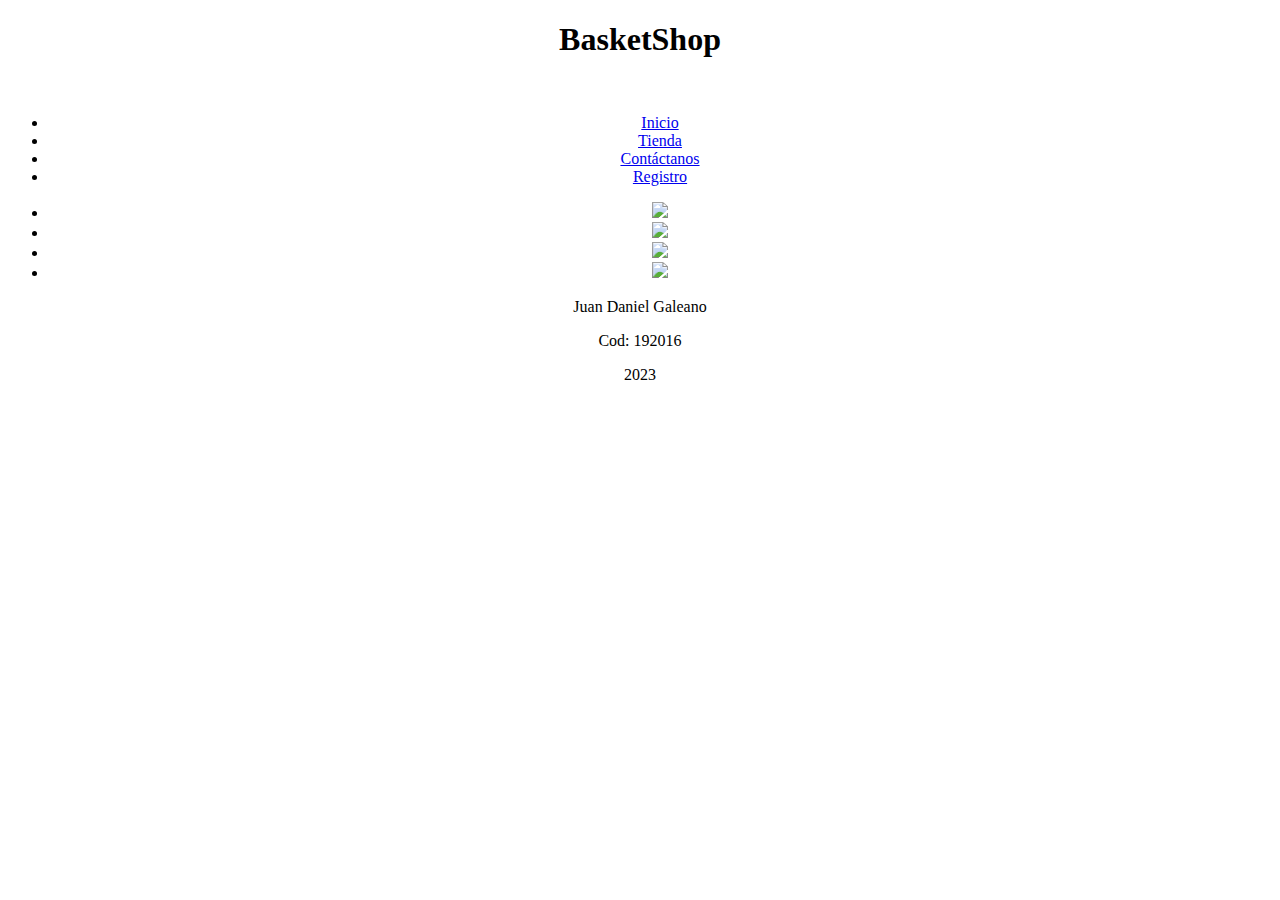
==== index.html @ 149e175b "Agregando archivo index" ====
<!DOCTYPE html>
<html lang="en">
<head>
    <meta charset="UTF-8">
    <meta http-equiv="X-UA-Compatible" content="IE=edge">
    <meta name="viewport" content="width=device-width, initial-scale=1.0">
    <link rel="stylesheet" href="css/style.css">
    <link rel="preconnect" href="https://fonts.googleapis.com">
    <link rel="preconnect" href="https://fonts.gstatic.com" crossorigin>
    <link href="https://fonts.googleapis.com/css2?family=Open+Sans:wght@300&display=swap" rel="stylesheet">
    <meta name="keywords" content="basketshp, tienda, tienda de jerseys, tienda de baloncesto, camisetas de baloncesto">
    <link name="author" href="https://www.linkedin.com/in/juan-daniel-galeano-navarro-47859b270/">
    <link rel="icon" href="img/index.png" type="image/png">
    <title>BasketShop</title>
    
</head>
<body>
<!--Menu de opciones-->
    <header align="center"><h1 class="titulo">BasketShop</h1><br>
        <div id="menu">
            <ul>
                <li><a href="index.html">Inicio</a></li>
                <li><a href="html/tienda.html">Tienda</a></li>
                <li><a href="html/contacto.html">Contáctanos</a></li>
                <li><a href="html/formularios.html">Registro</a></li>
            </ul>
        </div>
</header>
<!---SLIDER DE FOTOS-->
<div class="slider" align="center">
    <ul>
        <li>
            <img src="img/lakers.png">
        </li>
        <li>
            <img src="img/milkaukee.png">
        </li>
        <li>
            <img src="img/nets.png">
        </li>
        <li>
            <img src="img/raptors.png">
        </li>
    </ul>
    <!--PIE DE PAGINA-->
</div>
    <footer id="pie">
        <div align="center">
            <p>Juan Daniel Galeano</p>
            <p>Cod: 192016</p>
            <p>2023</p>
        </div>
    </footer>
<!-----------FIN------------>
</body>
</html>
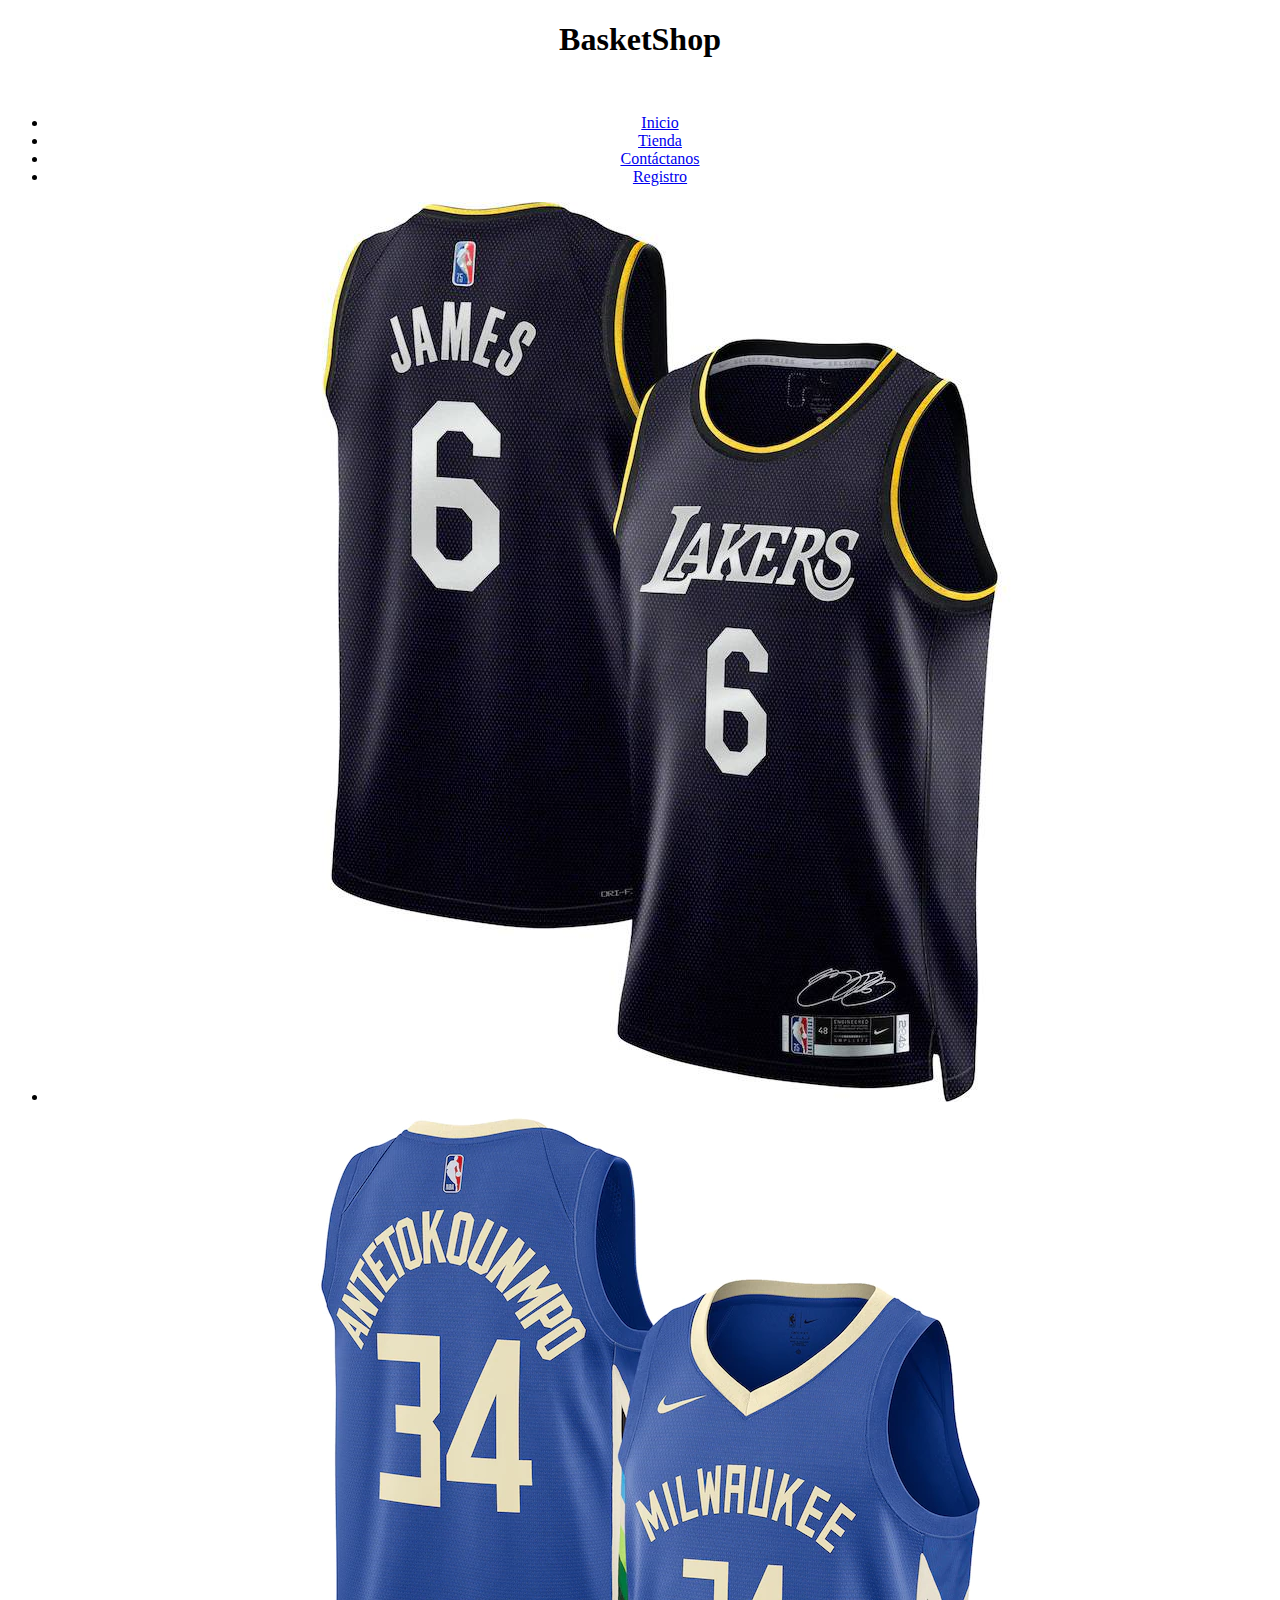
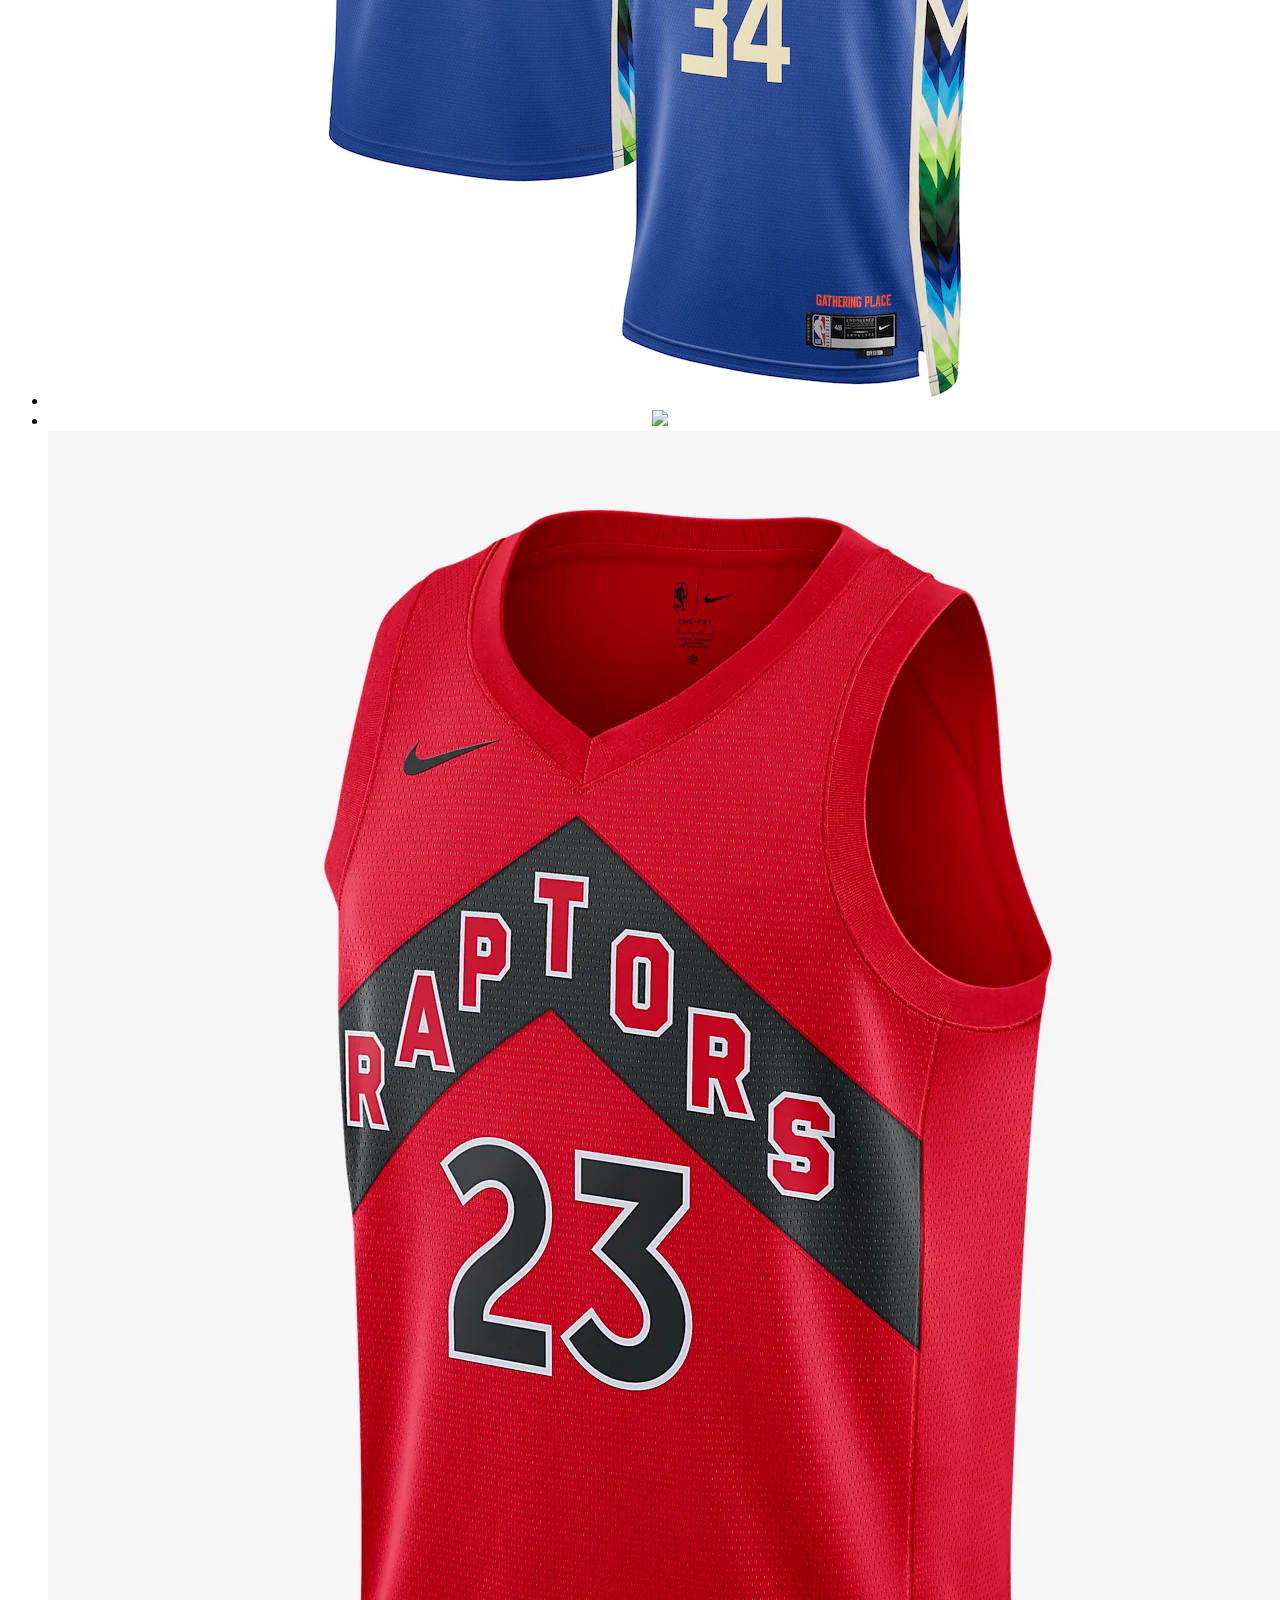
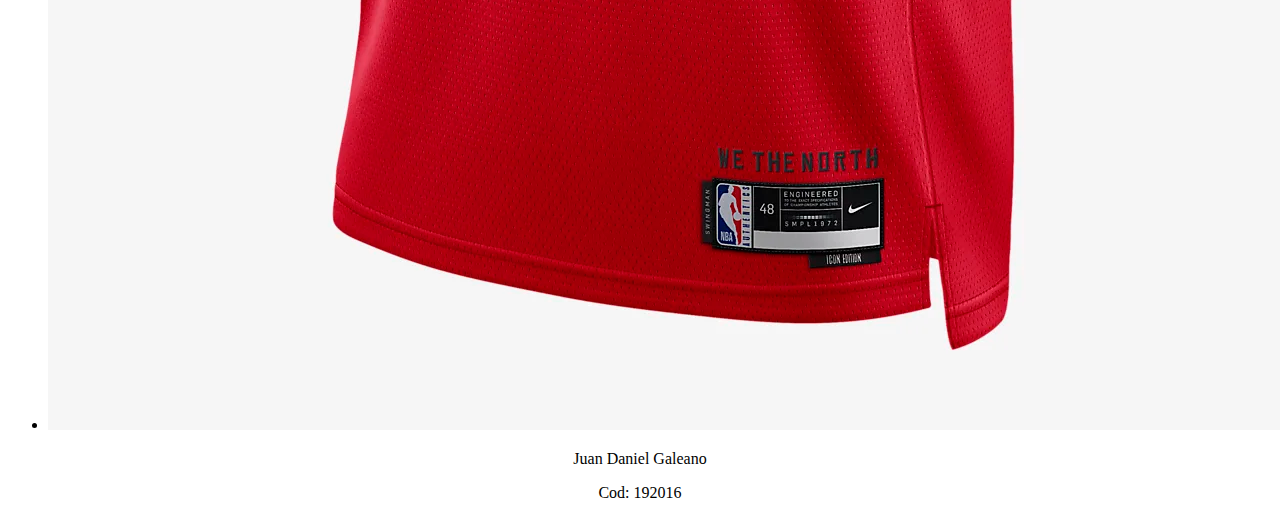
==== commit ea759df9: "modificacion vrs5" ====
--- a/index.html
+++ b/index.html
@@ -33,10 +33,10 @@
             <img src="img/lakers.png">
         </li>
         <li>
-            <img src="img/milkaukee.png">
+            <img src="img/milkwaukee.webp">
         </li>
         <li>
-            <img src="img/nets.png">
+            <img src="img/pacers.png">
         </li>
         <li>
             <img src="img/raptors.png">
@@ -48,7 +48,7 @@
         <div align="center">
             <p>Juan Daniel Galeano</p>
             <p>Cod: 192016</p>
-            <p>2023</p>
+            <span id="año-actual"></span>
         </div>
     </footer>
 <!-----------FIN------------>
